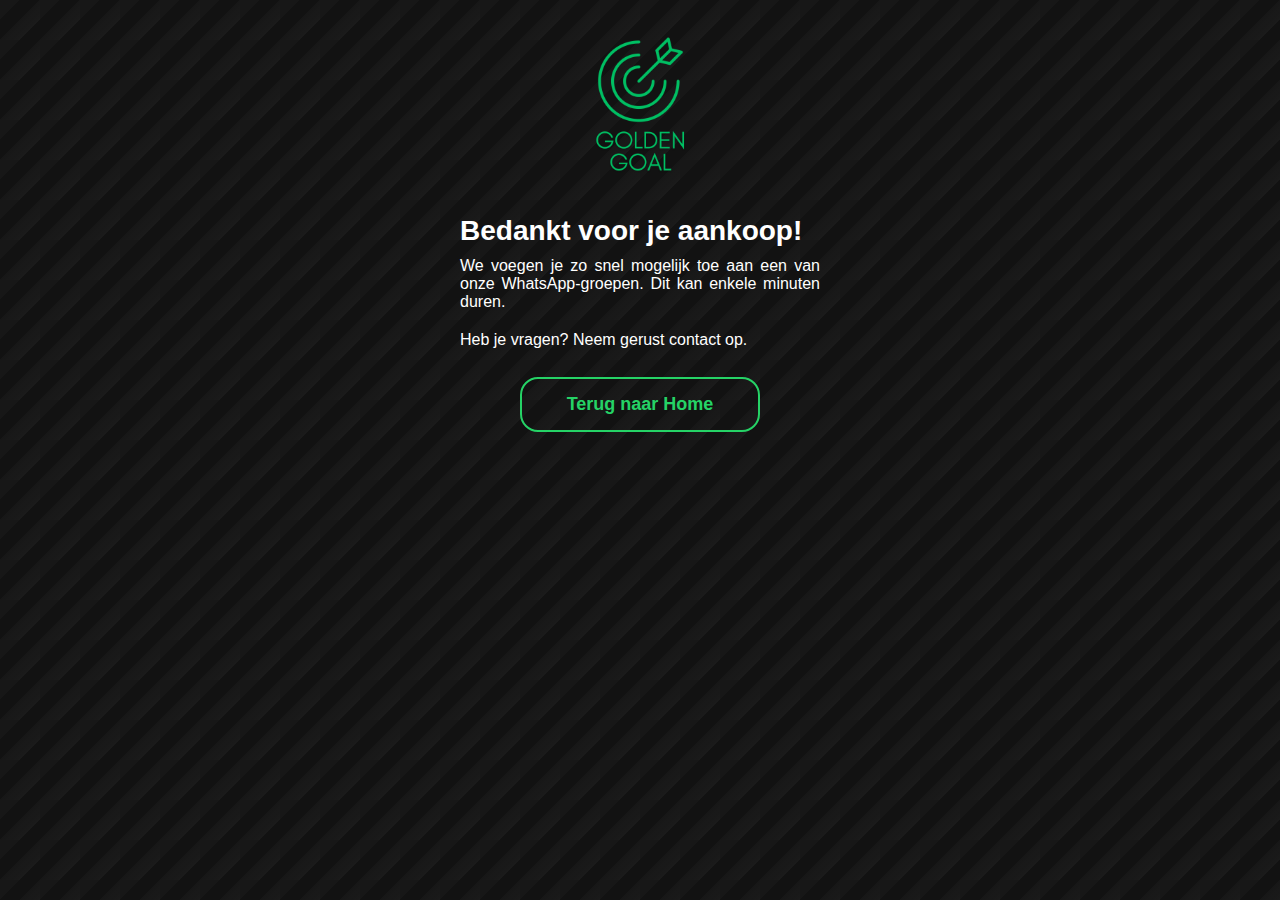
==== bedankt.html @ 2972368a "Add files via upload" ====
<!DOCTYPE html>
<html lang="nl">
<head>
    <meta charset="UTF-8">
    <meta name="viewport" content="width=device-width, initial-scale=1.0">
    <title>GoldenGoal - Bevestiging</title>
    <link rel="stylesheet" href="style.css">
</head>
<body>

    <div class="container">
        <img src="logo.png" alt="GoldenGoal Logo" class="logo">
        <h1>Bedankt voor je aankoop!</h1>
        <p>We voegen je zo snel mogelijk toe aan een van onze WhatsApp-groepen. Dit kan enkele minuten duren.</p>
        <p>Heb je vragen? Neem gerust contact op.</p>
        <a href="index.html" class="btn">Terug naar Home</a>
    </div>

</body>
</html>
---- style.css ----
/* Algemene instellingen */
* {
    margin: 0;
    padding: 0;
    box-sizing: border-box;
    font-family: Arial, sans-serif;
    text-align: justify; /* Tekst uitvullen */
}

body {
    background-color: #121212;
    color: white;
    display: flex;
    justify-content: center;
    align-items: flex-start;
    padding: 20px 0;
    min-height: 100vh;
    
    /* Donkere diagonale lijnen */
    background-image: linear-gradient(135deg, rgba(255, 255, 255, 0.02) 25%, transparent 25%, transparent 50%, rgba(255, 255, 255, 0.02) 50%, rgba(255, 255, 255, 0.04) 75%, transparent 75%, transparent);
    background-size: 40px 40px;
}

/* Container */
.container {
    width: 100%;
    max-width: 400px;
    display: flex;
    flex-direction: column;
    align-items: center;
}

/* Logo */
.logo {
    max-width: 175px;
    margin-bottom: 20px;
    margin-top: 0px;
}

/* Koppen en tekst */
h1, p {
    text-align: justify; /* Zorgt ervoor dat de tekst uitgevuld is */
    width: 90%; /* Zorgt voor betere leesbaarheid */
}

h1 {
    font-size: 28px;
    margin-bottom: 10px;
}

p {
    font-size: 16px;
    margin-bottom: 20px;
}

/* Algemene knopstijl */
.btn {
    display: inline-block;
    width: 60%;
    max-width: 350px;
    padding: 15px;
    margin: 8px 0;
    font-size: 18px;
    font-weight: bold;
    text-decoration: none;
    border-radius: 18px;
    border: 2px solid #25d366;
    color: #25d366;
    background-color: transparent;
    text-align: center;
    transition: 0.3s;
}

/* Hover-effect: volledig groen */
.btn:hover {
    background-color: #25d366;
    color: white;
    transform: scale(1.06);
}

/* Gouden knop (onderste) */
.gold-btn {
    border: 2px solid #ffcc00;
    color: #ffcc00;
}

/* Hover-effect: volledig goud */
.gold-btn:hover {
    background-color: #ffcc00;
    color: #121212;
    transform: scale(1.06);
}
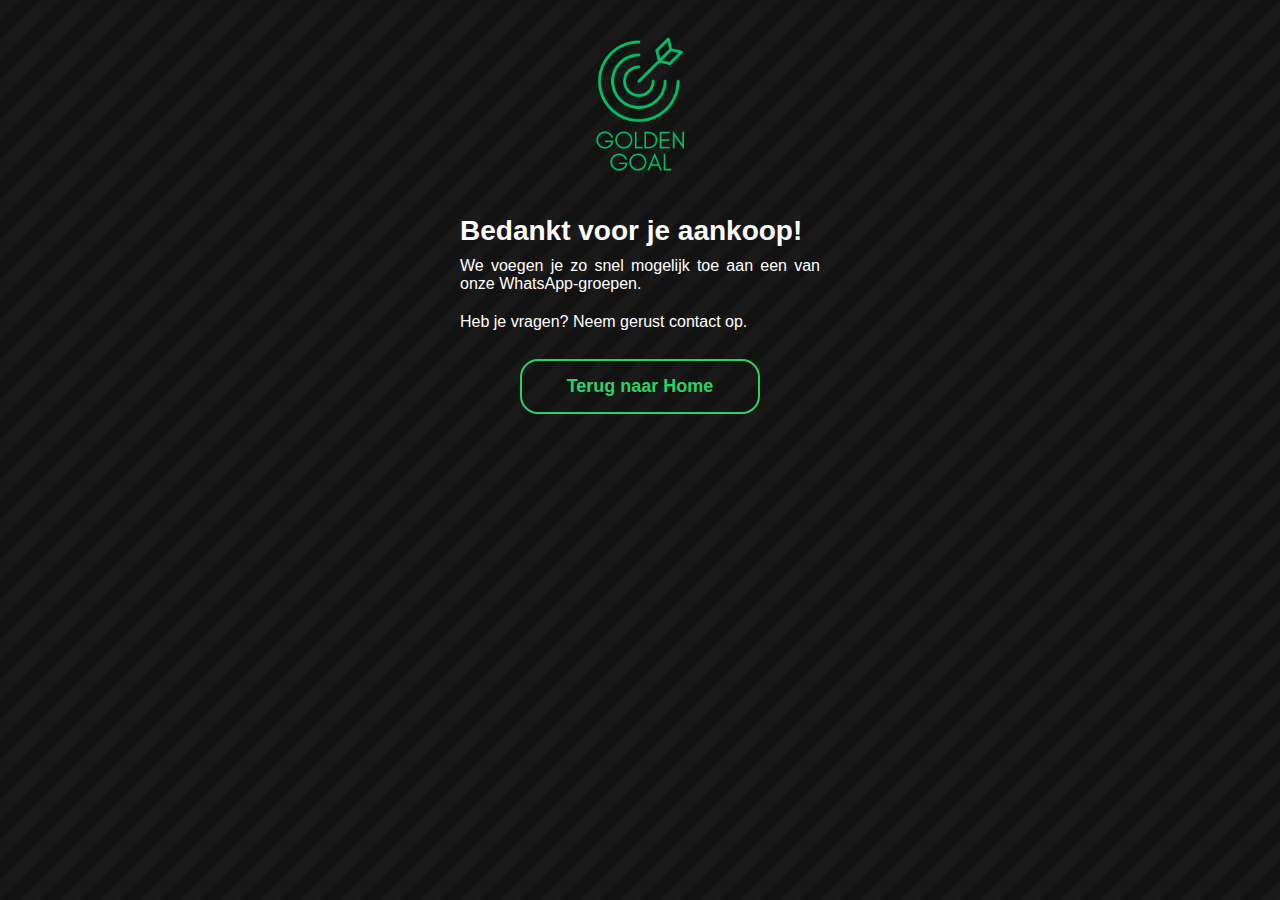
==== commit 35f77d63: "Update bedankt.html" ====
--- a/bedankt.html
+++ b/bedankt.html
@@ -11,7 +11,7 @@
     <div class="container">
         <img src="logo.png" alt="GoldenGoal Logo" class="logo">
         <h1>Bedankt voor je aankoop!</h1>
-        <p>We voegen je zo snel mogelijk toe aan een van onze WhatsApp-groepen. Dit kan enkele minuten duren.</p>
+        <p>We voegen je zo snel mogelijk toe aan een van onze WhatsApp-groepen.</p>
         <p>Heb je vragen? Neem gerust contact op.</p>
         <a href="index.html" class="btn">Terug naar Home</a>
     </div>
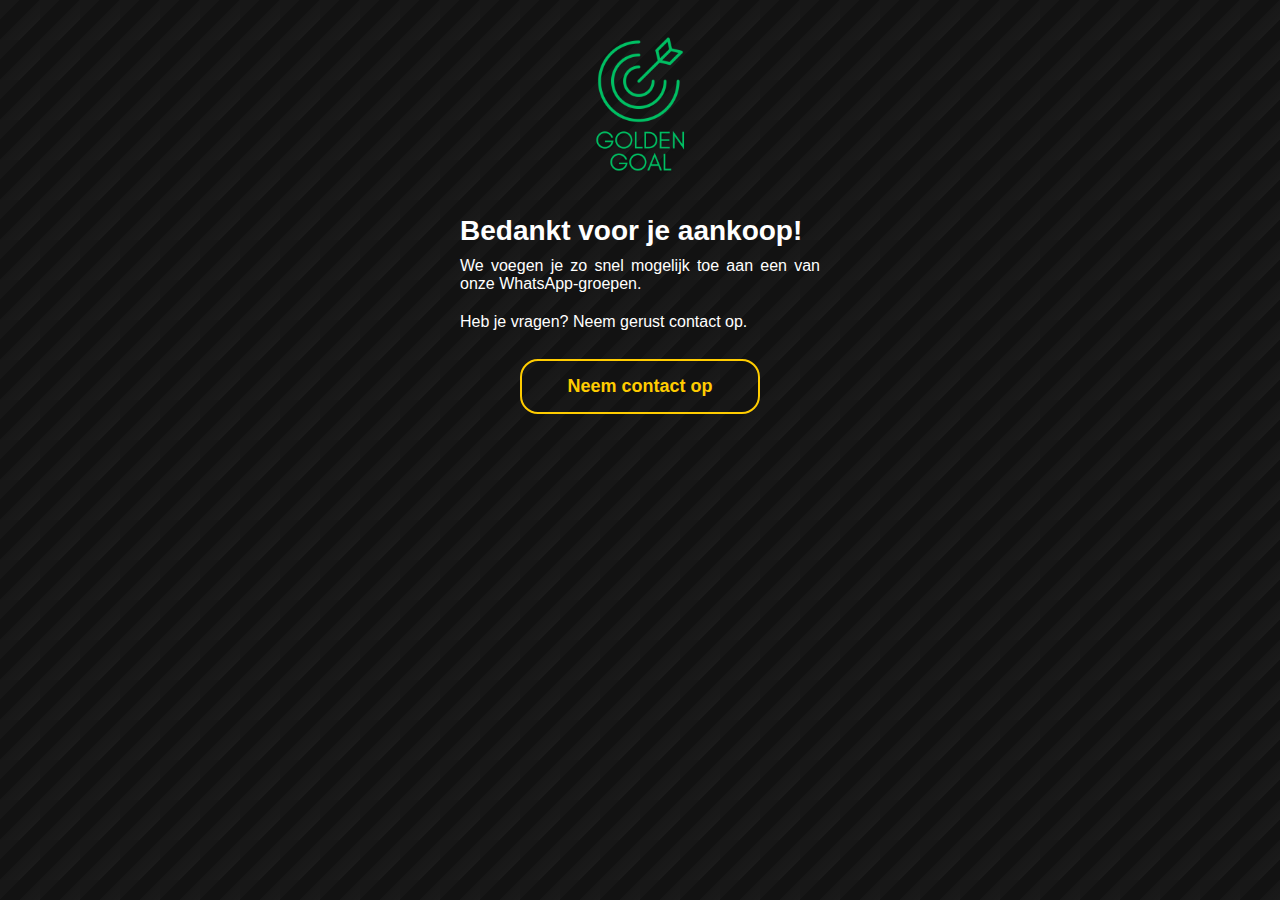
==== commit d84a9724: "Update bedankt.html" ====
--- a/bedankt.html
+++ b/bedankt.html
@@ -13,7 +13,7 @@
         <h1>Bedankt voor je aankoop!</h1>
         <p>We voegen je zo snel mogelijk toe aan een van onze WhatsApp-groepen.</p>
         <p>Heb je vragen? Neem gerust contact op.</p>
-        <a href="index.html" class="btn">Terug naar Home</a>
+<a href="https://wa.me/31616175254" class="btn gold-btn">Neem contact op</a>
     </div>
 
 </body>
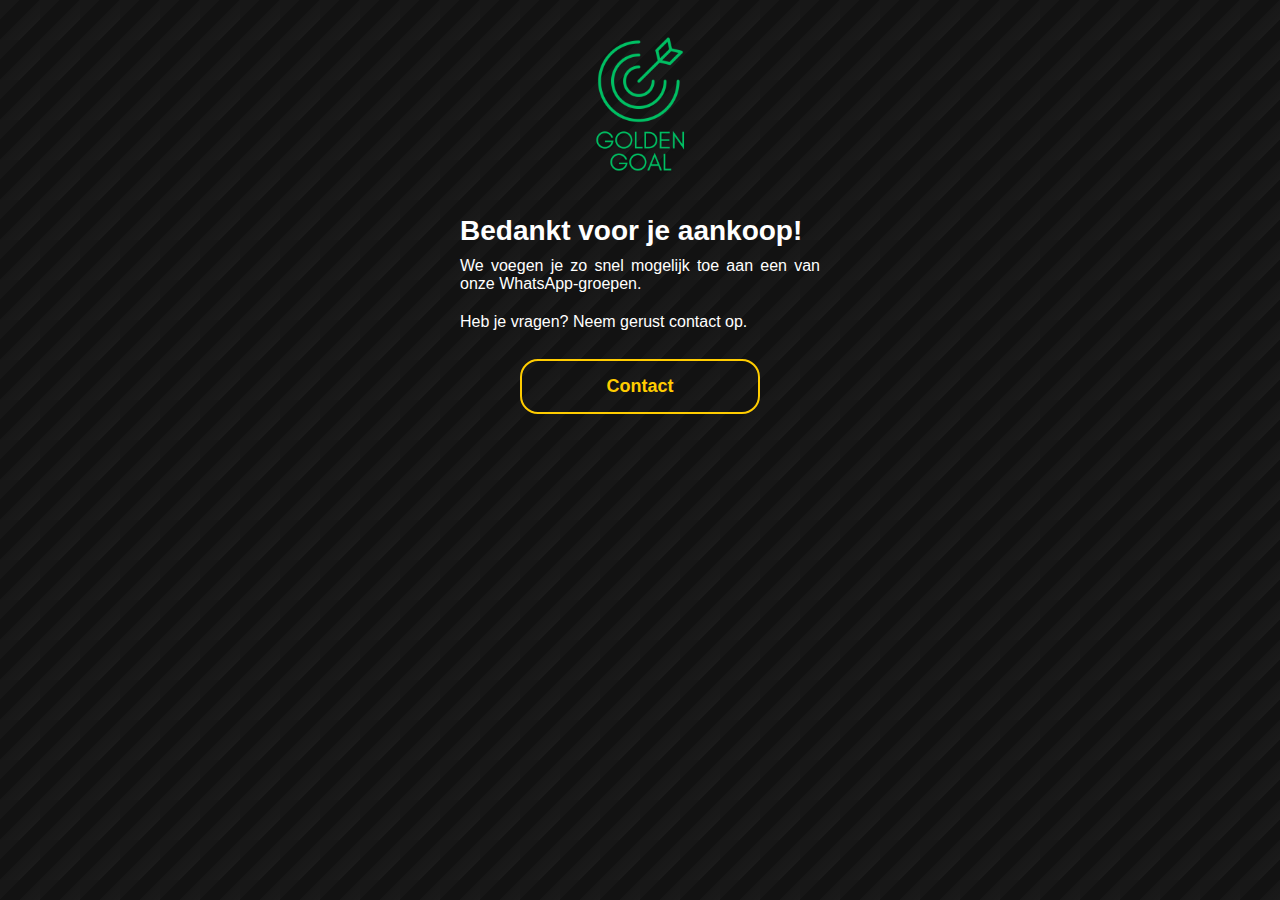
==== commit 3f2e9837: "Update bedankt.html" ====
--- a/bedankt.html
+++ b/bedankt.html
@@ -13,7 +13,7 @@
         <h1>Bedankt voor je aankoop!</h1>
         <p>We voegen je zo snel mogelijk toe aan een van onze WhatsApp-groepen.</p>
         <p>Heb je vragen? Neem gerust contact op.</p>
-<a href="https://wa.me/31616175254" class="btn gold-btn">Neem contact op</a>
+<a href="https://wa.me/31616175254" class="btn gold-btn">Contact</a>
     </div>
 
 </body>
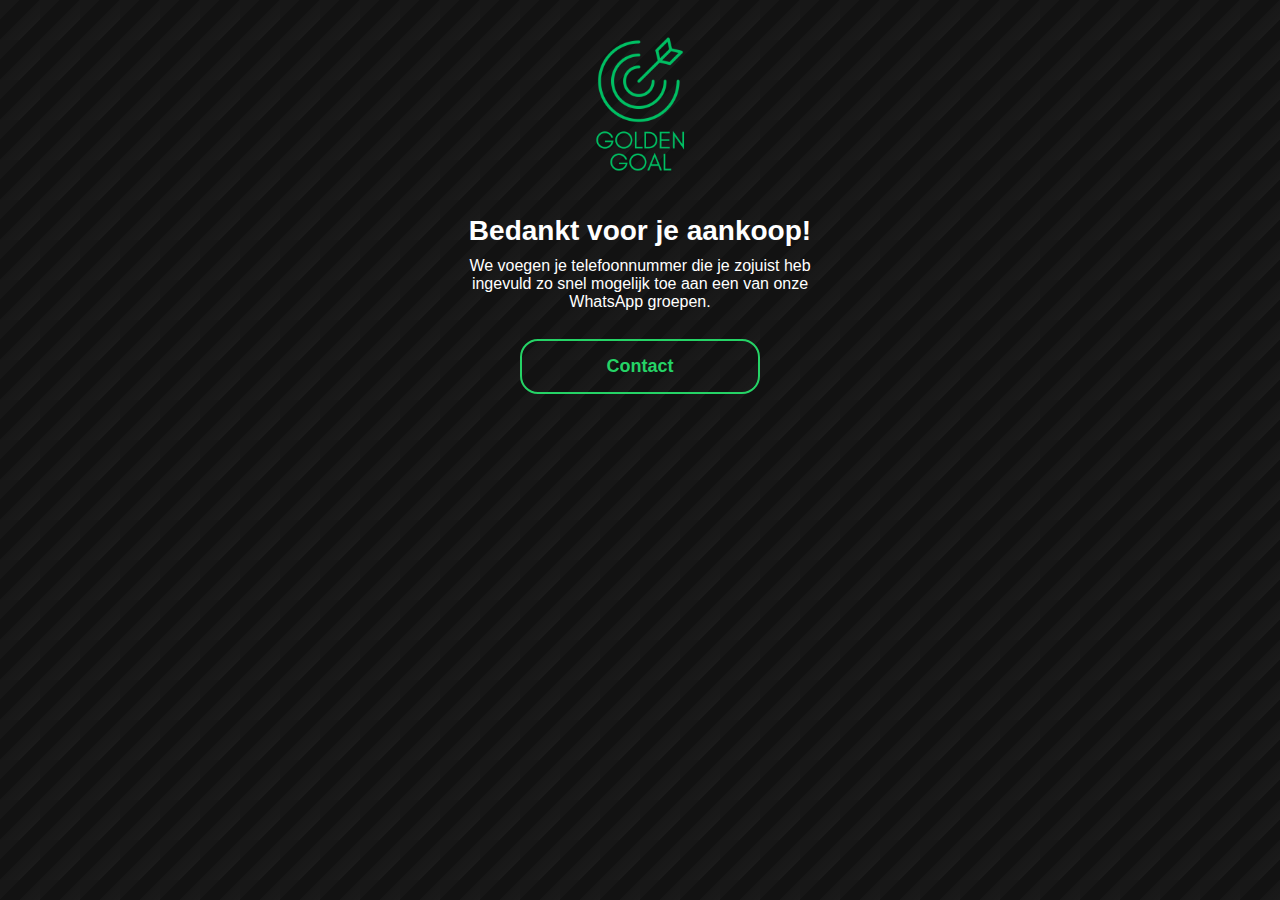
==== commit aa309209: "Update bedankt.html" ====
--- a/bedankt.html
+++ b/bedankt.html
@@ -11,9 +11,8 @@
     <div class="container">
         <img src="logo.png" alt="GoldenGoal Logo" class="logo">
         <h1>Bedankt voor je aankoop!</h1>
-        <p>We voegen je zo snel mogelijk toe aan een van onze WhatsApp-groepen.</p>
-        <p>Heb je vragen? Neem gerust contact op.</p>
-<a href="https://wa.me/31616175254" class="btn gold-btn">Contact</a>
+        <p>We voegen je telefoonnummer die je zojuist heb ingevuld zo snel mogelijk toe aan een van onze WhatsApp groepen.</p>
+<a href="https://wa.me/31616175254" class="btn">Contact</a>
     </div>
 
 </body>
--- a/style.css
+++ b/style.css
@@ -4,7 +4,7 @@
     padding: 0;
     box-sizing: border-box;
     font-family: Arial, sans-serif;
-    text-align: justify; /* Tekst uitvullen */
+    text-align: center; /* Tekst uitvullen */
 }
 
 body {
@@ -39,7 +39,7 @@
 
 /* Koppen en tekst */
 h1, p {
-    text-align: justify; /* Zorgt ervoor dat de tekst uitgevuld is */
+    text-align: center; /* Zorgt ervoor dat de tekst uitgevuld is */
     width: 90%; /* Zorgt voor betere leesbaarheid */
 }
 
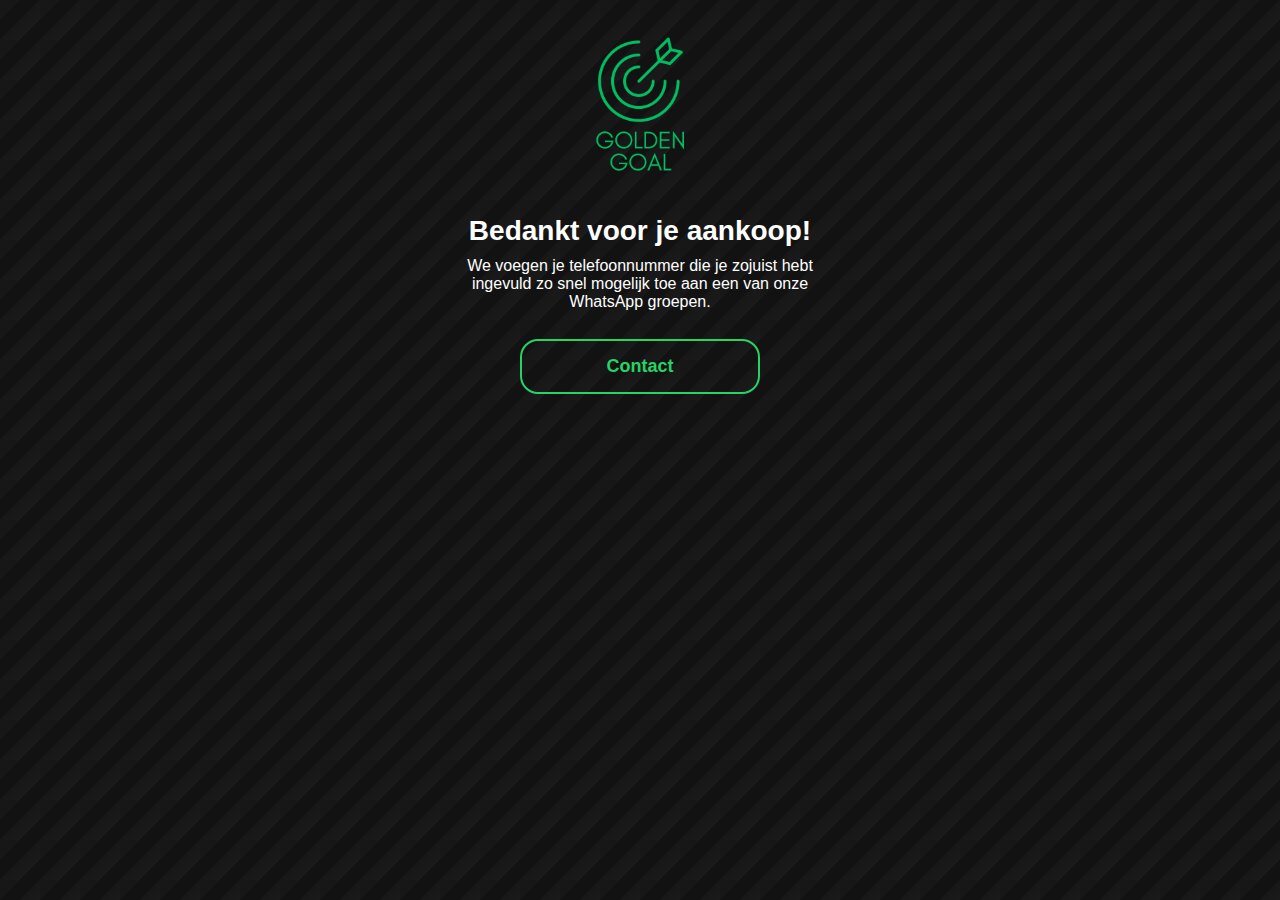
==== commit 779fdb95: "Update bedankt.html" ====
--- a/bedankt.html
+++ b/bedankt.html
@@ -11,7 +11,7 @@
     <div class="container">
         <img src="logo.png" alt="GoldenGoal Logo" class="logo">
         <h1>Bedankt voor je aankoop!</h1>
-        <p>We voegen je telefoonnummer die je zojuist heb ingevuld zo snel mogelijk toe aan een van onze WhatsApp groepen.</p>
+        <p>We voegen je telefoonnummer die je zojuist hebt ingevuld zo snel mogelijk toe aan een van onze WhatsApp groepen.</p>
 <a href="https://wa.me/31616175254" class="btn">Contact</a>
     </div>
 
--- a/style.css
+++ b/style.css
@@ -89,5 +89,4 @@
     background-color: #ffcc00;
     color: #121212;
     transform: scale(1.06);
-}
 
